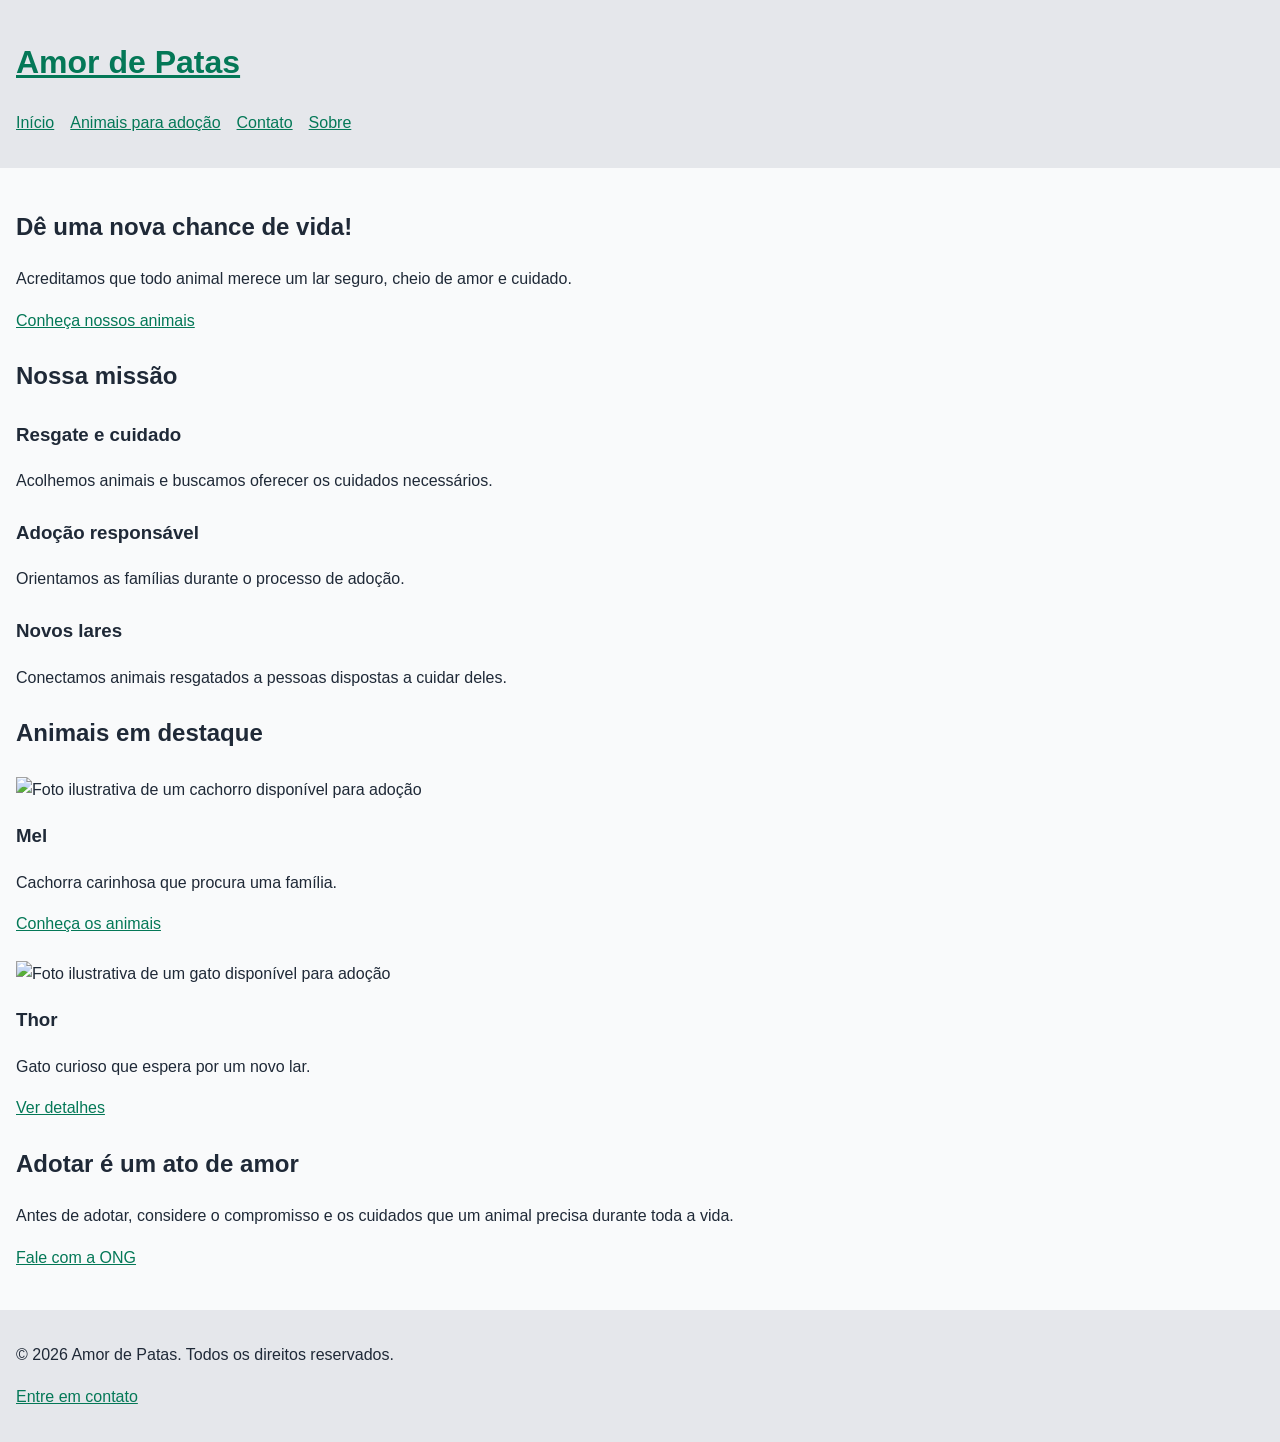
==== pages/index.html @ aac7680d "pastasadc" ====
<!DOCTYPE html>
<html lang="pt-BR">
<head>
    <meta charset="UTF-8">
    <meta name="viewport" content="width=device-width, initial-scale=1.0">
    <meta name="description" content="Conheça a ONG Amor de Patas e encontre um animal para adoção responsável.">
    <title>Amor de Patas | Início</title>
    <link rel="stylesheet" href="../styles/style.css">
</head>
<body>
    <!-- Cabeçalho e navegação principal -->
    <header>
        <a href="index.html" aria-label="Amor de Patas - Página inicial">
            <h1>Amor de Patas</h1>
        </a>
        <nav aria-label="Navegação principal">
            <ul>
                <li><a href="index.html">Início</a></li>
                <li><a href="animais.html">Animais para adoção</a></li>
                <li><a href="contato.html">Contato</a></li>
                <li><a href="sobrenos.html">Sobre</a></li>
            </ul>
        </nav>
    </header>

    <!-- Conteúdo principal da página inicial -->
    <main>
        <section aria-labelledby="titulo-principal">
            <h2 id="titulo-principal">Dê uma nova chance de vida!</h2>
            <p>Acreditamos que todo animal merece um lar seguro, cheio de amor e cuidado.</p>
            <a href="animais.html">Conheça nossos animais</a>
        </section>

        <!-- Apresentação das principais ações da ONG -->
        <section aria-labelledby="nossa-missao">
            <h2 id="nossa-missao">Nossa missão</h2>
            <article>
                <h3>Resgate e cuidado</h3>
                <p>Acolhemos animais e buscamos oferecer os cuidados necessários.</p>
            </article>
            <article>
                <h3>Adoção responsável</h3>
                <p>Orientamos as famílias durante o processo de adoção.</p>
            </article>
            <article>
                <h3>Novos lares</h3>
                <p>Conectamos animais resgatados a pessoas dispostas a cuidar deles.</p>
            </article>
        </section>

        <!-- Animais em destaque -->
        <section aria-labelledby="animais-destaque">
            <h2 id="animais-destaque">Animais em destaque</h2>
            <article>
                <img src="img/cachorro.jpg" alt="Foto ilustrativa de um cachorro disponível para adoção">
                <h3>Mel</h3>
                <p>Cachorra carinhosa que procura uma família.</p>
                <a href="animais.html">Conheça os animais</a>
            </article>
            <article>
                <img src="img/gato.jpg" alt="Foto ilustrativa de um gato disponível para adoção">
                <h3>Thor</h3>
                <p>Gato curioso que espera por um novo lar.</p>
                <a href="animais.html">Ver detalhes</a>
            </article>
        </section>

        <!-- Informação complementar -->
        <aside>
            <h2>Adotar é um ato de amor</h2>
            <p>Antes de adotar, considere o compromisso e os cuidados que um animal precisa durante toda a vida.</p>
            <a href="contato.html">Fale com a ONG</a>
        </aside>
    </main>

    <!-- Rodapé -->
    <footer>
        <p>&copy; 2026 Amor de Patas. Todos os direitos reservados.</p>
        <p><a href="contato.html">Entre em contato</a></p>
    </footer>
</body>
</html>
---- styles/style.css ----
/* Folha de estilos externa — estilos básicos para a etapa inicial */

* {
    box-sizing: border-box;
}

body {
    margin: 0;
    font-family: Arial, Helvetica, sans-serif;
    line-height: 1.6;
    color: #1f2937;
    background-color: #f9fafb;
}

header,
main,
footer {
    padding: 1rem;
}

header,
footer {
    background-color: #e5e7eb;
}

nav ul {
    display: flex;
    flex-wrap: wrap;
    gap: 1rem;
    padding: 0;
    list-style: none;
}

a {
    color: #047857;
}

img {
    max-width: 100%;
    height: auto;
}

section,
article,
aside {
    margin-block: 1.5rem;
}

form {
    display: grid;
    gap: 1rem;
    max-width: 36rem;
}

label {
    display: block;
    font-weight: bold;
}

input,
select,
textarea,
button {
    width: 100%;
    padding: 0.65rem;
    font: inherit;
}

button {
    cursor: pointer;
}
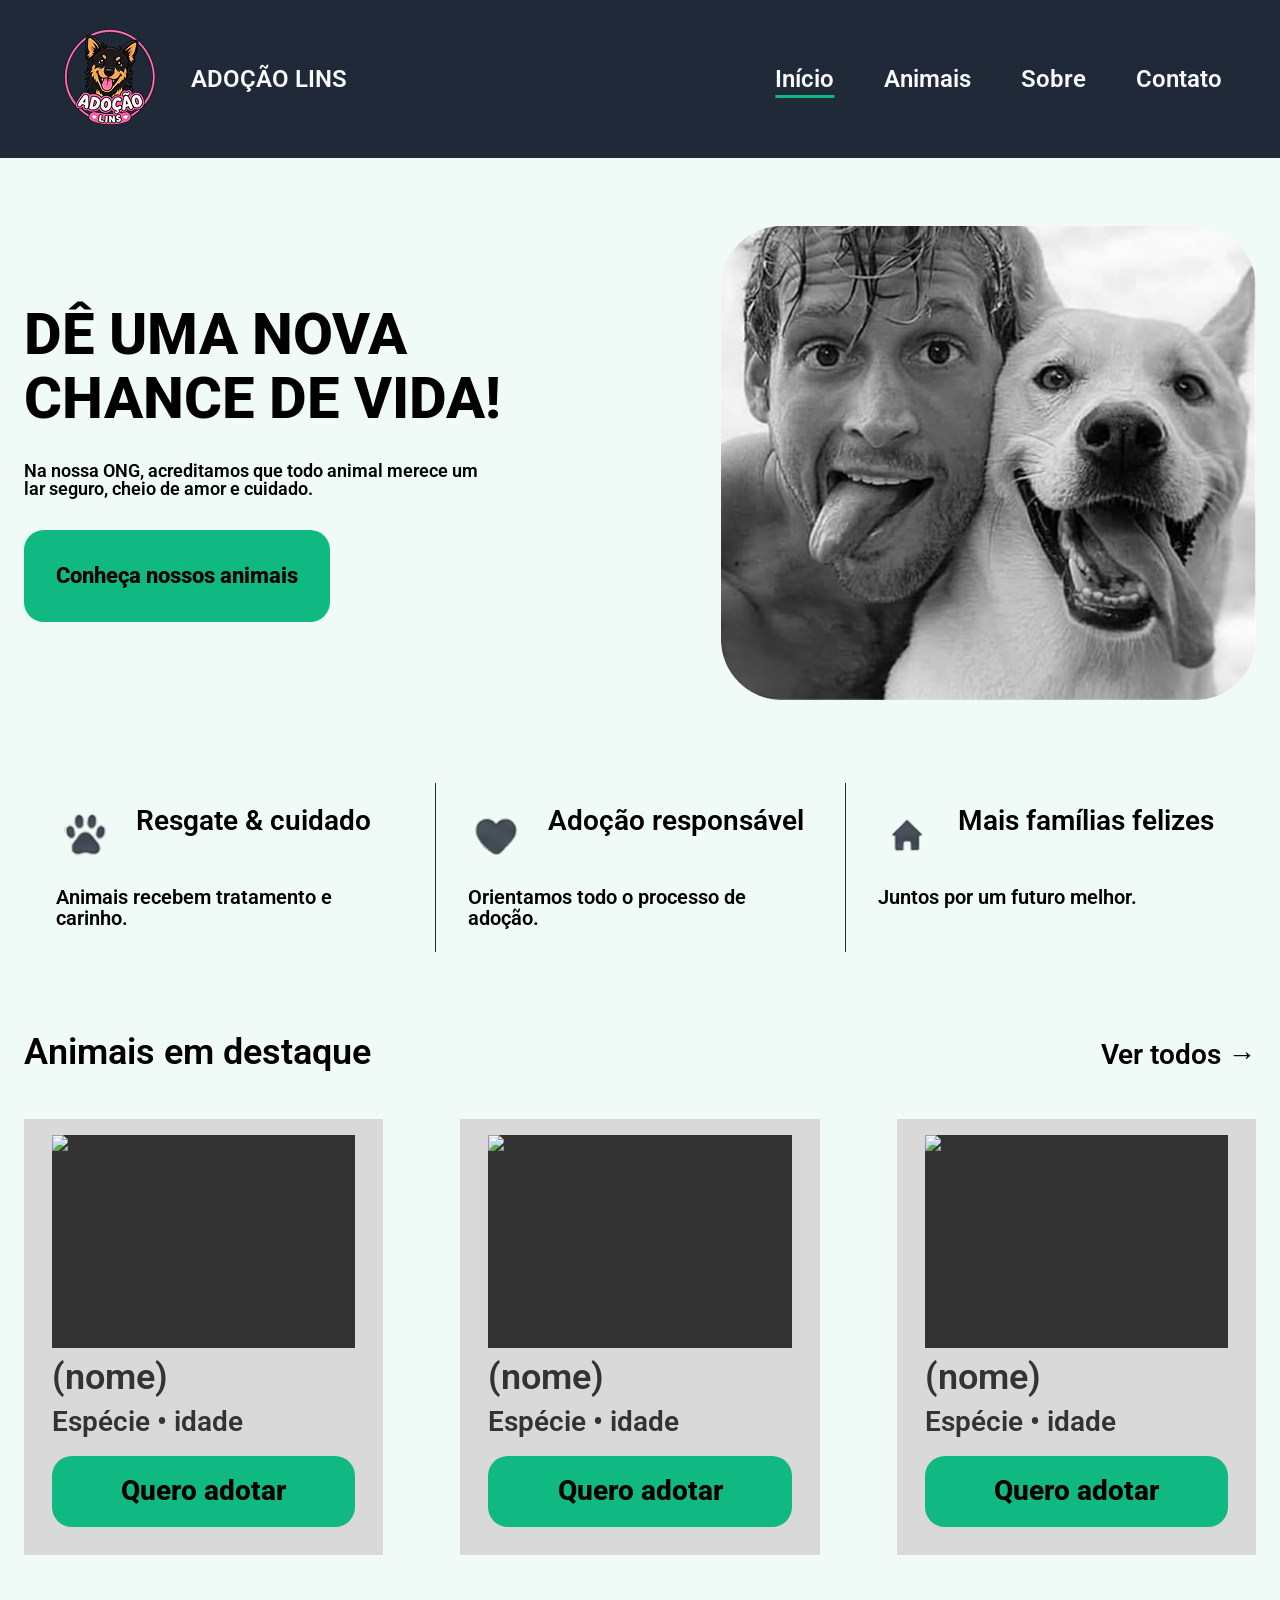
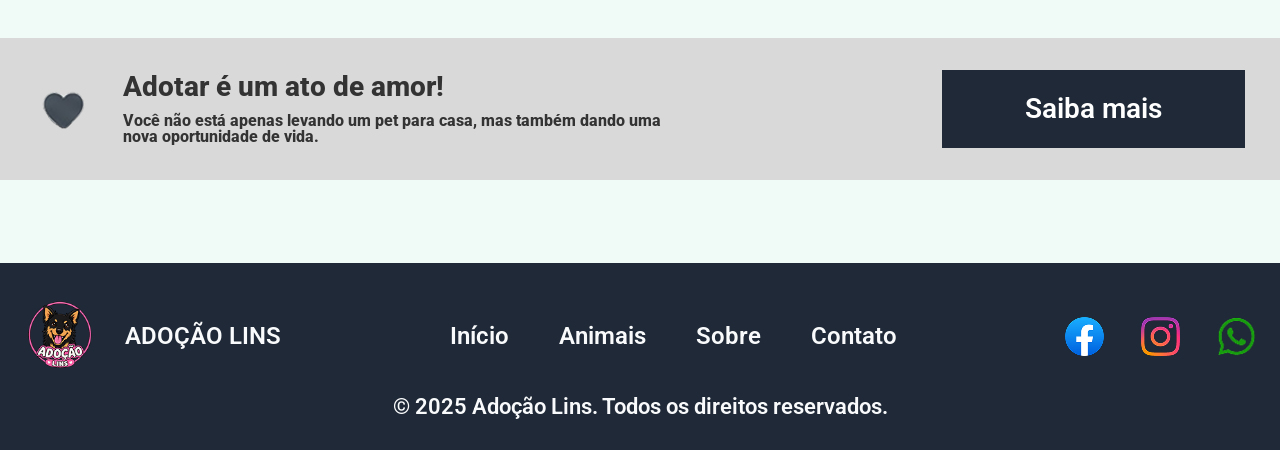
==== commit 5e695d97: "home" ====
--- a/pages/index.html
+++ b/pages/index.html
@@ -1,82 +1,156 @@
 <!DOCTYPE html>
 <html lang="pt-BR">
+
 <head>
-    <meta charset="UTF-8">
-    <meta name="viewport" content="width=device-width, initial-scale=1.0">
-    <meta name="description" content="Conheça a ONG Amor de Patas e encontre um animal para adoção responsável.">
-    <title>Amor de Patas | Início</title>
+    <meta charset="utf-8">
+    <meta name="viewport" content="width=device-width, initial-scale=1">
+    <meta name="description" content="Adoção Lins: encontre seu novo melhor amigo. Conheça os animais disponíveis para adoção em Lins.">
+    <title>Adoção Lins | Dê uma nova chance de vida</title>
+
+    <link rel="stylesheet" href="../styles/global.css">
+    <link rel="stylesheet" href="../styles/styleguide.css">
     <link rel="stylesheet" href="../styles/style.css">
 </head>
+
 <body>
-    <!-- Cabeçalho e navegação principal -->
-    <header>
-        <a href="index.html" aria-label="Amor de Patas - Página inicial">
-            <h1>Amor de Patas</h1>
+
+    <!-- ========== HEADER ========== -->
+    <header class="header">
+        <a class="brand" href="index.html">
+            <img class="logo" src="../img/home/Logo.png" alt="Logo-da-adocao-lins">
+            <span class="brand-name">ADOÇÃO LINS</span>
         </a>
+
         <nav aria-label="Navegação principal">
             <ul>
-                <li><a href="index.html">Início</a></li>
-                <li><a href="animais.html">Animais para adoção</a></li>
+                <li><a href="index.html" aria-current="page">Início</a></li>
+                <li><a href="animais.html">Animais</a></li>
+                <li><a href="sobre.html">Sobre</a></li>
                 <li><a href="contato.html">Contato</a></li>
-                <li><a href="sobrenos.html">Sobre</a></li>
             </ul>
         </nav>
     </header>
 
-    <!-- Conteúdo principal da página inicial -->
     <main>
-        <section aria-labelledby="titulo-principal">
-            <h2 id="titulo-principal">Dê uma nova chance de vida!</h2>
-            <p>Acreditamos que todo animal merece um lar seguro, cheio de amor e cuidado.</p>
-            <a href="animais.html">Conheça nossos animais</a>
+
+        <!-- ========== HERO ========== -->
+        <section aria-labelledby="hero-titulo">
+            <div class="container hero">
+                <img class="hero-img" src="../img/home/Foto Hero.png"
+                    alt="Homem sorrindo ao lado de um cachorro">
+
+                <div class="text-hero">
+                    <h1 id="hero-titulo">DÊ UMA NOVA CHANCE DE VIDA!</h1>
+                    <p>Na nossa ONG, acreditamos que todo animal merece um lar seguro, cheio de amor e cuidado.</p>
+                    <a class="btn" href="animais.html">Conheça nossos animais</a>
+                </div>
+            </div>
         </section>
 
-        <!-- Apresentação das principais ações da ONG -->
-        <section aria-labelledby="nossa-missao">
-            <h2 id="nossa-missao">Nossa missão</h2>
-            <article>
-                <h3>Resgate e cuidado</h3>
-                <p>Acolhemos animais e buscamos oferecer os cuidados necessários.</p>
-            </article>
-            <article>
-                <h3>Adoção responsável</h3>
-                <p>Orientamos as famílias durante o processo de adoção.</p>
-            </article>
-            <article>
-                <h3>Novos lares</h3>
-                <p>Conectamos animais resgatados a pessoas dispostas a cuidar deles.</p>
-            </article>
+        <!-- ========== BENEFÍCIOS ========== -->
+        <section aria-labelledby="valores-titulo">
+            <div class="container">
+                <h2 id="valores-titulo" class="sr-only">Nossos valores</h2>
+
+                <ul class="benefits-list">
+                    <li class="benefit">
+                        <img src="../img/home/patinha.png" alt="">
+                        <h3>Resgate &amp; cuidado</h3>
+                        <p>Animais recebem tratamento e carinho.</p>
+                    </li>
+                    <li class="benefit">
+                        <img src="../img/home/coracao.png" alt="">
+                        <h3>Adoção responsável</h3>
+                        <p>Orientamos todo o processo de adoção.</p>
+                    </li>
+                    <li class="benefit">
+                        <img src="../img/home/casinha.png" alt="">
+                        <h3>Mais famílias felizes</h3>
+                        <p>Juntos por um futuro melhor.</p>
+                    </li>
+                </ul>
+            </div>
         </section>
 
-        <!-- Animais em destaque -->
-        <section aria-labelledby="animais-destaque">
-            <h2 id="animais-destaque">Animais em destaque</h2>
-            <article>
-                <img src="img/cachorro.jpg" alt="Foto ilustrativa de um cachorro disponível para adoção">
-                <h3>Mel</h3>
-                <p>Cachorra carinhosa que procura uma família.</p>
-                <a href="animais.html">Conheça os animais</a>
-            </article>
-            <article>
-                <img src="img/gato.jpg" alt="Foto ilustrativa de um gato disponível para adoção">
-                <h3>Thor</h3>
-                <p>Gato curioso que espera por um novo lar.</p>
-                <a href="animais.html">Ver detalhes</a>
-            </article>
+        <!-- ========== ANIMAIS EM DESTAQUE ========== -->
+        <section aria-labelledby="destaque-titulo">
+            <div class="container">
+                <div class="section-header">
+                    <h2 id="destaque-titulo">Animais em destaque</h2>
+                    <a class="ver-todos" href="animais.html">Ver todos <span aria-hidden="true">→</span></a>
+                </div>
+
+                <ul class="pet-list">
+                    <li>
+                        <article class="pet-card">
+                            <!-- troque src, alt e dados de cada animal -->
+                            <img src="../img/home/pet-1.jpg" alt="Foto de (nome)">
+                            <h3>(nome)</h3>
+                            <p>Espécie • idade</p>
+                            <a class="btn" href="#" aria-label="Quero adotar (nome)">Quero adotar</a>
+                        </article>
+                    </li>
+                    <li>
+                        <article class="pet-card">
+                            <img src="../img/home/pet-2.jpg" alt="Foto de (nome)">
+                            <h3>(nome)</h3>
+                            <p>Espécie • idade</p>
+                            <a class="btn" href="#" aria-label="Quero adotar (nome)">Quero adotar</a>
+                        </article>
+                    </li>
+                    <li>
+                        <article class="pet-card">
+                            <img src="../img/home/pet-3.jpg" alt="Foto de (nome)">
+                            <h3>(nome)</h3>
+                            <p>Espécie • idade</p>
+                            <a class="btn" href="#" aria-label="Quero adotar (nome)">Quero adotar</a>
+                        </article>
+                    </li>
+                </ul>
+            </div>
         </section>
 
-        <!-- Informação complementar -->
-        <aside>
-            <h2>Adotar é um ato de amor</h2>
-            <p>Antes de adotar, considere o compromisso e os cuidados que um animal precisa durante toda a vida.</p>
-            <a href="contato.html">Fale com a ONG</a>
-        </aside>
+        <!-- ========== BANNER ========== -->
+        <section aria-labelledby="banner-titulo">
+            <div class="container banner-adocao">
+                <img src="../img/home/coracao.png" alt="">
+                <div>
+                    <h2 id="banner-titulo">Adotar é um ato de amor!</h2>
+                    <p>Você não está apenas levando um pet para casa, mas também dando uma nova oportunidade de vida.</p>
+                </div>
+                <a class="btn" href="sobre.html">Saiba mais</a>
+            </div>
+        </section>
+
     </main>
 
-    <!-- Rodapé -->
-    <footer>
-        <p>&copy; 2026 Amor de Patas. Todos os direitos reservados.</p>
-        <p><a href="contato.html">Entre em contato</a></p>
+    <!-- ========== FOOTER ========== -->
+    <footer class="footer">
+        <div class="container footer-content">
+            <a class="brand" href="index.html">
+                <img class="logo" src="../img/home/Logo.png" alt="">
+                <span class="brand-name">ADOÇÃO LINS</span>
+            </a>
+
+            <nav aria-label="Navegação do rodapé">
+                <ul>
+                    <li><a href="index.html">Início</a></li>
+                    <li><a href="animais.html">Animais</a></li>
+                    <li><a href="sobre.html">Sobre</a></li>
+                    <li><a href="contato.html">Contato</a></li>
+                </ul>
+            </nav>
+
+            <ul class="social">
+                <li><a href="#" aria-label="Facebook"><img src="../img/home/facebook.png" alt=""></a></li>
+                <li><a href="#" aria-label="Instagram"><img src="../img/home/instagram.png" alt=""></a></li>
+                <li><a href="#" aria-label="WhatsApp"><img src="../img/home/WhatsApp.png" alt=""></a></li>
+            </ul>
+
+            <p class="direitos"><small>© 2025 Adoção Lins. Todos os direitos reservados.</small></p>
+        </div>
     </footer>
+
 </body>
-</html>
+
+</html>
--- a/styles/global.css
+++ b/styles/global.css
@@ -0,0 +1,73 @@
+@import url("https://cdnjs.cloudflare.com/ajax/libs/meyer-reset/2.0/reset.min.css");
+* {
+  -webkit-font-smoothing: antialiased;
+  box-sizing: border-box;
+}
+html,
+body {
+  margin: 0px;
+  min-height: 100%;
+}
+/* a blue color as a generic focus style */
+button:focus-visible {
+  outline: 2px solid #4a90e2 !important;
+  outline: -webkit-focus-ring-color auto 5px !important;
+}
+a {
+  text-decoration: none;
+}
+/* @FONTWARNING[{"type": "restricted", "family": "Roboto-SemiBold", "weight": "600", "style": "normal", "allowsCrossOrigin": false}] */
+
+@font-face {
+  font-family: "Roboto-SemiBold";
+  src: local("Roboto-SemiBold");
+}
+/* @FONTWARNING[{"type": "restricted", "family": "Roboto-ExtraBold", "weight": "800", "style": "normal", "allowsCrossOrigin": false}] */
+
+@font-face {
+  font-family: "Roboto-ExtraBold";
+  src: local("Roboto-ExtraBold");
+}
+html, body, div, span, applet, object, iframe,
+h1, h2, h3, h4, h5, h6, p, blockquote, pre,
+a, abbr, acronym, address, big, cite, code,
+del, dfn, em, img, ins, kbd, q, s, samp,
+small, strike, strong, sub, sup, tt, var,
+b, u, i, center,
+dl, dt, dd, ol, ul, li,
+fieldset, form, label, legend,
+table, caption, tbody, tfoot, thead, tr, th, td,
+article, aside, canvas, details, embed, 
+figure, figcaption, footer, header, hgroup, 
+menu, nav, output, ruby, section, summary,
+time, mark, audio, video {
+	margin: 0;
+	padding: 0;
+	border: 0;
+	font-size: 100%;
+	font: inherit;
+	vertical-align: baseline;
+}
+/* HTML5 display-role reset for older browsers */
+article, aside, details, figcaption, figure, 
+footer, header, hgroup, menu, nav, section {
+	display: block;
+}
+body {
+	line-height: 1;
+}
+ol, ul {
+	list-style: none;
+}
+blockquote, q {
+	quotes: none;
+}
+blockquote:before, blockquote:after,
+q:before, q:after {
+	content: '';
+	content: none;
+}
+table {
+	border-collapse: collapse;
+	border-spacing: 0;
+}
--- a/styles/styleguide.css
+++ b/styles/styleguide.css
@@ -0,0 +1,23 @@
+:root {
+  --cole-o-1-secundaria: rgba(31, 41, 55, 1);
+  --cole-o-1-fundo: rgba(240, 250, 246, 1);
+  --cole-o-1-primaria: rgba(16, 185, 129, 1);
+  --cole-o-1-texto-claro: rgba(249, 250, 251, 1);
+  --cole-o-1-texto-card: rgba(51, 51, 51, 1);
+}
+
+[data-cole-o-1-mode="mode-1"] {
+  --cole-o-1-secundaria: rgba(31, 41, 55, 1);
+  --cole-o-1-fundo: rgba(240, 250, 246, 1);
+  --cole-o-1-primaria: rgba(16, 185, 129, 1);
+  --cole-o-1-texto-claro: rgba(249, 250, 251, 1);
+  --cole-o-1-texto-card: rgba(51, 51, 51, 1);
+}
+
+[data-cole-o-1-mode="mode-2"] {
+  --cole-o-1-secundaria: rgba(255, 255, 255, 1);
+  --cole-o-1-fundo: rgba(255, 255, 255, 1);
+  --cole-o-1-primaria: rgba(255, 255, 255, 1);
+  --cole-o-1-texto-claro: rgba(255, 255, 255, 1);
+  --cole-o-1-texto-card: rgba(255, 255, 255, 1);
+}
--- a/styles/style.css
+++ b/styles/style.css
@@ -1,71 +1,402 @@
-/* Folha de estilos externa — estilos básicos para a etapa inicial */
-
-* {
-    box-sizing: border-box;
-}
-
+@import url("https://fonts.googleapis.com/css2?family=Roboto:wght@600;800&display=swap");
+
+/* ========== BASE ========== */
 body {
-    margin: 0;
-    font-family: Arial, Helvetica, sans-serif;
-    line-height: 1.6;
-    color: #1f2937;
-    background-color: #f9fafb;
-}
-
-header,
-main,
-footer {
-    padding: 1rem;
-}
-
-header,
-footer {
-    background-color: #e5e7eb;
+  background-color: var(--cole-o-1-fundo);
+  color: #000000;
+  font-family: "Roboto", Helvetica, sans-serif;
+  font-weight: 600;
+}
+
+img {
+  display: block;
+  max-width: 100%;
+}
+
+ul {
+  list-style: none;
+  padding: 0;
+  margin: 0;
+}
+
+a:focus-visible {
+  outline: 3px solid var(--cole-o-1-primaria);
+  outline-offset: 4px;
+}
+
+.sr-only {
+  position: absolute;
+  width: 1px;
+  height: 1px;
+  margin: -1px;
+  padding: 0;
+  overflow: hidden;
+  clip: rect(0, 0, 0, 0);
+  white-space: nowrap;
+  border: 0;
+}
+
+.container {
+  width: 100%;
+  max-width: 1310px;
+  margin-inline: auto;
+  padding-inline: 24px;
+}
+
+main > section {
+  margin-top: clamp(48px, 6.5vw, 94px);
+}
+
+main > section:first-child {
+  margin-top: clamp(32px, 5.3vw, 77px);
+}
+
+/* ========== BOTÃO ========== */
+.btn {
+  display: inline-flex;
+  align-items: center;
+  justify-content: center;
+  padding: 16px 32px;
+  background-color: var(--cole-o-1-primaria);
+  color: #000000;
+  font-weight: 800;
+  font-size: clamp(18px, 1.7vw, 24px);
+  text-align: center;
+  border-radius: 20px;
+  transition: transform 0.2s ease, opacity 0.2s ease;
+}
+
+.btn:hover {
+  transform: scale(1.05);
+  opacity: 0.8;
+}
+
+/* ========== HEADER ========== */
+.header {
+  min-height: 158px;
+  padding: 27px clamp(24px, 4.5vw, 65px);
+  background-color: var(--cole-o-1-secundaria);
+  display: flex;
+  align-items: center;
+  justify-content: space-between;
+  flex-wrap: wrap;
+  gap: 24px;
+}
+
+.brand {
+  display: flex;
+  align-items: center;
+  gap: clamp(16px, 2.3vw, 32px);
+  color: var(--cole-o-1-texto-claro);
+}
+
+.logo {
+  width: 104px;
+  height: 104px;
+  object-fit: cover;
+  transition: transform 0.2s ease;
+}
+
+.brand:hover .logo {
+  transform: scale(1.05);
+}
+
+.brand-name {
+  font-size: 24px;
+  color: var(--cole-o-1-texto-claro);
 }
 
 nav ul {
-    display: flex;
-    flex-wrap: wrap;
-    gap: 1rem;
-    padding: 0;
-    list-style: none;
-}
-
-a {
-    color: #047857;
-}
-
-img {
-    max-width: 100%;
-    height: auto;
-}
-
-section,
-article,
-aside {
-    margin-block: 1.5rem;
-}
-
-form {
-    display: grid;
-    gap: 1rem;
-    max-width: 36rem;
-}
-
-label {
-    display: block;
-    font-weight: bold;
-}
-
-input,
-select,
-textarea,
-button {
-    width: 100%;
-    padding: 0.65rem;
-    font: inherit;
-}
-
-button {
-    cursor: pointer;
-}
+  display: flex;
+  flex-wrap: wrap;
+  gap: 16px clamp(24px, 4vw, 50px);
+}
+
+nav a {
+  color: var(--cole-o-1-texto-claro);
+  font-size: 24px;
+  transition: opacity 0.2s ease;
+}
+
+nav a:hover {
+  opacity: 0.8;
+}
+
+nav a[aria-current="page"] {
+  text-decoration: underline;
+  text-decoration-color: var(--cole-o-1-primaria);
+  text-decoration-thickness: 3px;
+  text-underline-offset: 8px;
+}
+
+/* ========== HERO ========== */
+.hero {
+  display: grid;
+  grid-template-columns: 1fr 1fr;
+  align-items: center;
+  gap: 48px;
+}
+
+.hero-img {
+  order: 2;
+  width: 100%;
+  max-width: 535px;
+  aspect-ratio: 535 / 474;
+  object-fit: cover;
+  justify-self: end;
+}
+
+.text-hero {
+  display: grid;
+  gap: 32px;
+  justify-items: start;
+}
+
+.text-hero h1 {
+  font-weight: 800;
+  font-size: clamp(36px, 4.5vw, 64px);
+  line-height: 1.1;
+  max-width: 537px;
+}
+
+.text-hero p {
+  font-size: clamp(18px, 1.4vw, 20px);
+  max-width: 466px;
+}
+
+.text-hero .btn {
+  min-width: 296px;
+  min-height: 92px;
+}
+
+/* ========== BENEFÍCIOS ========== */
+.benefits-list {
+  display: grid;
+  grid-template-columns: repeat(3, 1fr);
+}
+
+.benefit {
+  display: grid;
+  grid-template-columns: auto 1fr;
+  column-gap: 24px;
+  align-content: start;
+  padding: 24px clamp(16px, 2.5vw, 40px);
+}
+
+.benefit + .benefit {
+  border-left: 1px solid var(--cole-o-1-secundaria);
+}
+
+.benefit img {
+  grid-row: 1 / 3;
+  width: 56px;
+  height: 56px;
+  object-fit: contain;
+}
+
+.benefit h3 {
+  font-size: clamp(20px, 2.2vw, 32px);
+  align-self: center;
+}
+
+.benefit p {
+  margin-top: 24px;
+  grid-column: 1 / -1;
+  font-size: clamp(18px, 1.6vw, 24px);
+}
+
+/* ========== ANIMAIS EM DESTAQUE ========== */
+.section-header {
+  display: flex;
+  align-items: baseline;
+  justify-content: space-between;
+  gap: 16px;
+  margin-bottom: 48px;
+}
+
+.section-header h2 {
+  font-size: clamp(28px, 2.8vw, 40px);
+}
+
+.ver-todos {
+  color: #000000;
+  font-size: clamp(20px, 2.2vw, 32px);
+  transition: opacity 0.2s ease;
+}
+
+.ver-todos:hover {
+  opacity: 0.8;
+}
+
+.pet-list {
+  display: grid;
+  grid-template-columns: repeat(3, 1fr);
+  gap: clamp(24px, 6vw, 89px);
+}
+
+.pet-card {
+  height: 100%;
+  padding: 16px clamp(16px, 2.2vw, 31px) clamp(16px, 2.2vw, 31px);
+  background-color: #d9d9d9;
+  color: var(--cole-o-1-texto-card);
+  display: grid;
+  gap: 12px;
+}
+
+.pet-card img {
+  width: 100%;
+  aspect-ratio: 312 / 219;
+  object-fit: cover;
+  background-color: var(--cole-o-1-texto-card);
+}
+
+.pet-card h3 {
+  font-size: clamp(26px, 2.8vw, 40px);
+}
+
+.pet-card p {
+  font-size: clamp(20px, 2.2vw, 32px);
+}
+
+.pet-card .btn {
+  width: 100%;
+  min-height: 71px;
+  margin-top: 8px;
+  font-size: clamp(20px, 2.2vw, 32px);
+}
+
+/* ========== BANNER ========== */
+.banner-adocao {
+  display: grid;
+  grid-template-columns: auto 1fr auto;
+  align-items: center;
+  gap: 32px;
+  padding-block: 32px;
+  padding-inline: clamp(24px, 3vw, 35px);
+  background-color: #d9d9d9;
+  max-width: 1290px;
+}
+
+.banner-adocao img {
+  width: 56px;
+  height: 48px;
+  object-fit: contain;
+}
+
+.banner-adocao h2 {
+  font-weight: 800;
+  font-size: clamp(22px, 2.2vw, 32px);
+  color: var(--cole-o-1-texto-card);
+}
+
+.banner-adocao p {
+  margin-top: 12px;
+  font-weight: 800;
+  font-size: 16px;
+  color: var(--cole-o-1-texto-card);
+  max-width: 560px;
+}
+
+.banner-adocao .btn {
+  min-width: 303px;
+  min-height: 78px;
+  background-color: var(--cole-o-1-secundaria);
+  color: #ffffff;
+  font-weight: 600;
+  font-size: clamp(20px, 2.2vw, 32px);
+  border-radius: 0;
+}
+
+/* ========== FOOTER ========== */
+.footer {
+  margin-top: clamp(48px, 6.5vw, 94px);
+  padding-block: 37px 32px;
+  background-color: var(--cole-o-1-secundaria);
+  color: var(--cole-o-1-texto-claro);
+}
+
+.footer-content {
+  display: grid;
+  grid-template-columns: auto 1fr auto;
+  align-items: center;
+  gap: 24px 40px;
+}
+
+.footer .logo {
+  width: 72px;
+  height: 72px;
+}
+
+.footer nav ul {
+  justify-content: center;
+}
+
+.social {
+  display: flex;
+  align-items: center;
+  gap: 37px;
+}
+
+.social img {
+  width: 39px;
+  height: 39px;
+  object-fit: cover;
+  transition: transform 0.2s ease, opacity 0.2s ease;
+}
+
+.social a:hover img {
+  transform: scale(1.1);
+  opacity: 0.8;
+}
+
+.direitos {
+  grid-column: 1 / -1;
+  text-align: center;
+  font-size: clamp(14px, 1.7vw, 24px);
+}
+
+.direitos small {
+  font-size: inherit;
+}
+
+/* ========== RESPONSIVO ========== */
+@media (max-width: 900px) {
+  .header {
+    justify-content: center;
+    text-align: center;
+  }
+
+  .hero {
+    grid-template-columns: 1fr;
+  }
+
+  .hero-img {
+    order: 0;
+    justify-self: center;
+  }
+
+  .benefits-list {
+    grid-template-columns: 1fr;
+  }
+
+  .benefit + .benefit {
+    border-left: 0;
+    border-top: 1px solid var(--cole-o-1-secundaria);
+  }
+
+  .pet-list {
+    grid-template-columns: 1fr;
+    max-width: 420px;
+    margin-inline: auto;
+  }
+
+  .banner-adocao {
+    grid-template-columns: 1fr;
+    justify-items: start;
+  }
+
+  .footer-content {
+    grid-template-columns: 1fr;
+    justify-items: center;
+  }
+}
